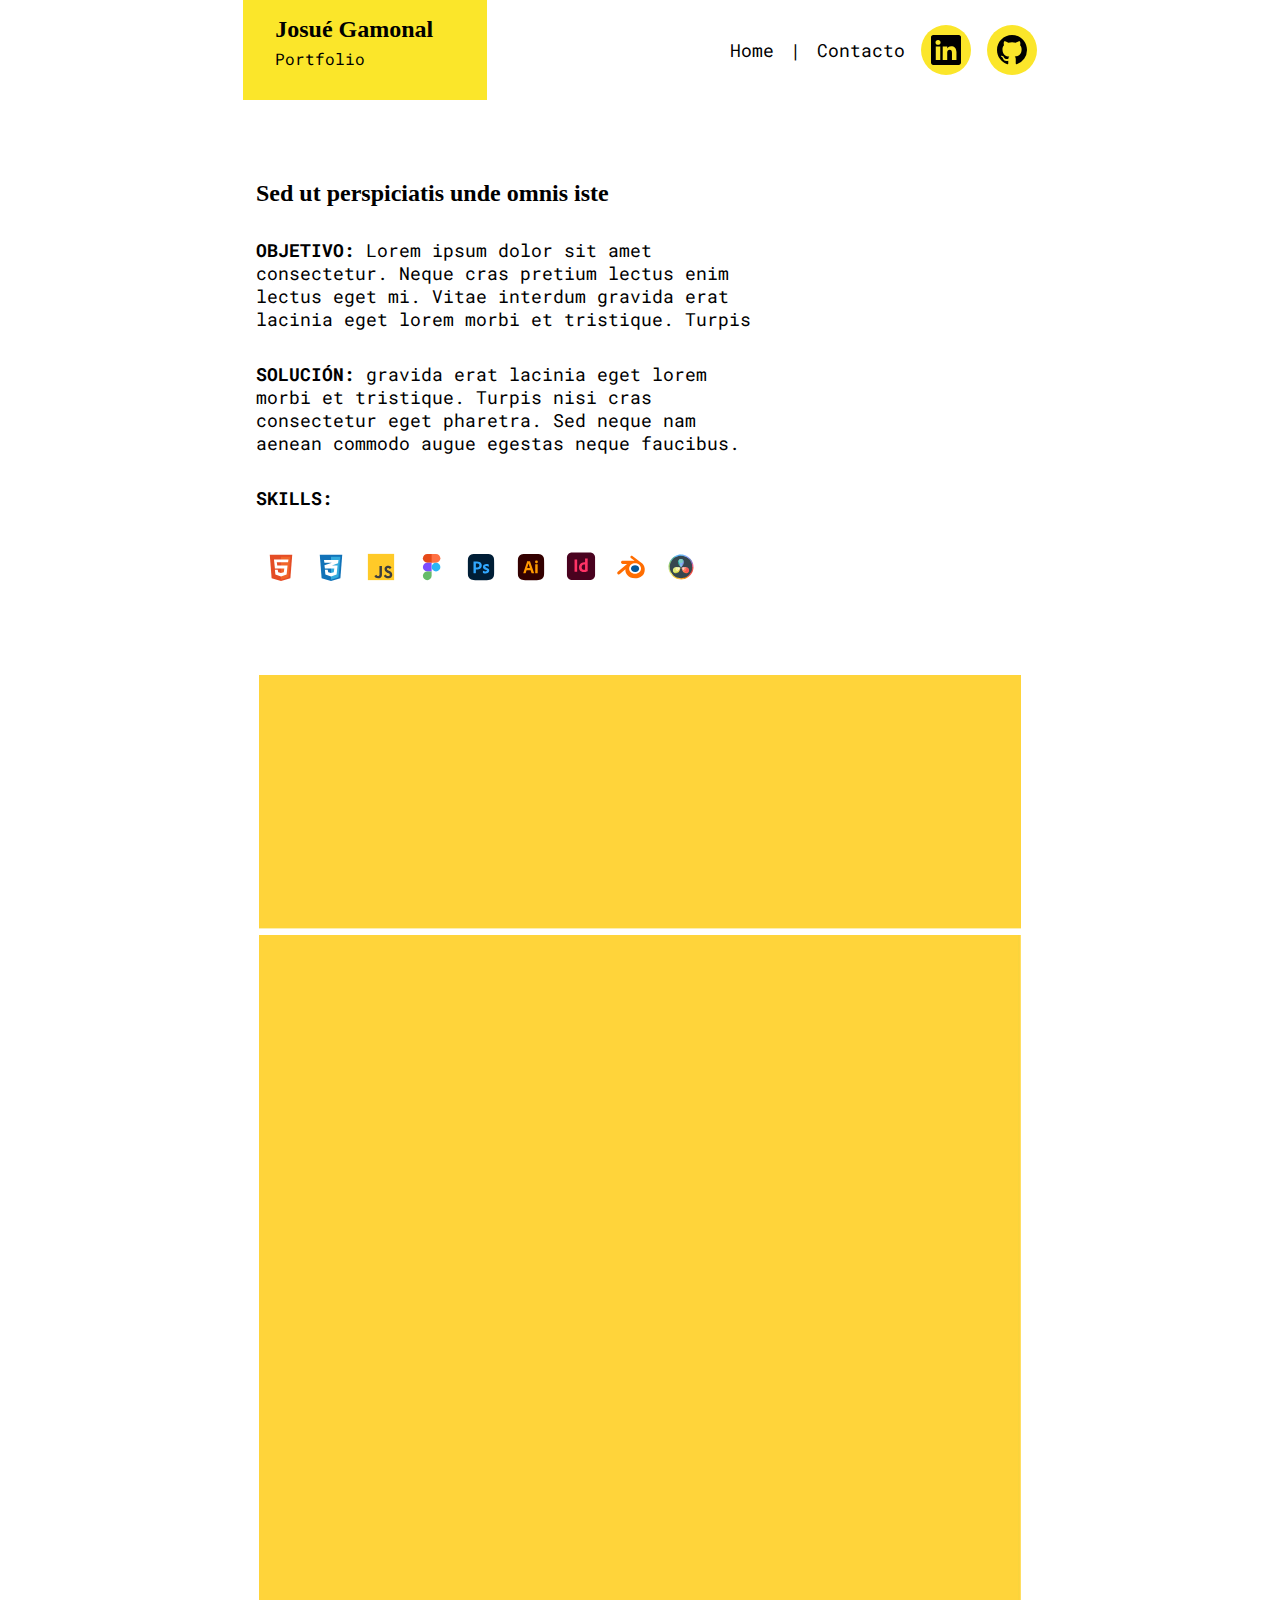
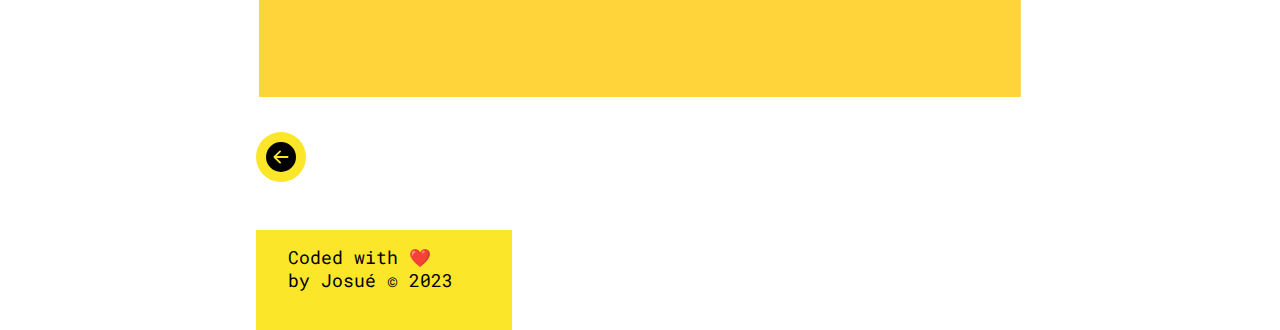
==== paginas-proyectos/proyecto-avon.html @ 374e3bc2 "Add files via upload" ====
<!DOCTYPE html>
<html lang="en">
<head>
	<meta charset="UTF-8">
	<meta name="viewport" content="width=device-width, initial-scale=1.0">
	<title>AVON</title>
	<meta name='robots' content='noindex,nofollow' />
	<link rel="preconnect" href="https://fonts.googleapis.com">
	<link rel="preconnect" href="https://fonts.gstatic.com" crossorigin>
	<link href="https://fonts.googleapis.com/css2?family=Permanent+Marker&family=Roboto+Mono:wght@100;400;700&display=swap" rel="stylesheet">
	<link rel="stylesheet" href="../style.css">
</head>
<body>
	<nav class="navegacion">
		<div class="container" id="navbar">
			<div class="logo">
				<h3>Josué Gamonal</h3>
				<p class="subtitle">Portfolio</p>
			</div>
			<div class="enlaces">
				<div class="contacto">
					<a href="../index.html"><p class="nav-contact">Home</p></a>
				</div>
				<div class="contacto">
					<p class="nav-contact-pipe">|</p>
				</div>
				<div class="contacto">
					<a href="mailto:josue.gamonal@gmail.com"><p class="nav-contact">Contacto</p></a>
				</div>
				<a href="https://www.linkedin.com/in/josue-gamonal-lopez/" target="_blank">
					<div class="icon">
					<img class="icon-svg" src="../images/icons/linkedin.svg" alt="Linkedin">
					</div>
				</a>
				<a href="https://github.com/josuegamonal" target="_blank">
					<div class="icon">
						<img class="icon-svg" src="../images/icons/github.svg" alt="Github">
					</div>
				</a>
			</div>
			<div class="social">

			</div>
		</div>
	</nav>


	<section class="proyecto">
		<div class="container">
			<div class="main-text">
				<h3>Sed ut perspiciatis unde omnis iste</h1>
				<p><strong>OBJETIVO:</strong> Lorem ipsum dolor sit amet consectetur. Neque cras pretium lectus enim lectus eget mi. Vitae interdum gravida erat lacinia eget lorem morbi et tristique. Turpis</p>
				<p><strong>SOLUCIÓN:</strong> gravida erat lacinia eget lorem morbi et tristique. Turpis nisi cras consectetur eget pharetra. Sed neque nam aenean commodo augue egestas neque faucibus.</p>
				<p><strong>SKILLS:</strong></p>

				<div class="skills">
					<div class="icon-skills" title="HTML">
						<img class="icon-svg" src="../images/iconos-color/html-5-svgrepo-com.svg" alt="HTML">
					</div>
					<div class="icon-skills" title="CSS">
						<img class="icon-svg" src="../images/iconos-color/css-3-svgrepo-com.svg" alt="CSS">
					</div>
					<div class="icon-skills" title="JavaScript">
						<img class="icon-svg" src="../images/iconos-color/js-svgrepo-com.svg" alt="JavaScript">
					</div>
					<div class="icon-skills" title="Figma">
						<img class="icon-svg" src="../images/iconos-color/icons8-figma.svg" alt="Figma">
					</div>
					<div class="icon-skills" title="Photoshop">
						<img class="icon-svg" src="../images/iconos-color/adobe-photoshop-svgrepo-com.svg" alt="Photoshop">
					</div>
					<div class="icon-skills" title="Illustrator">
						<img class="icon-svg" src="../images/iconos-color/adobe-illustrator-svgrepo-com.svg" alt="Illustrator">
					</div>
					<div class="icon-skills" title="InDesign">
						<img class="icon-svg" src="../images/iconos-color/adobe-indesign-seeklogo.com.svg" alt="InDesign">
					</div>
					<div class="icon-skills" title="Blender">
						<img class="icon-svg" src="../images/iconos-color/icons8-blender-3d.svg" alt="Blender">
					</div>
					<div class="icon-skills" title="DaVinciResolve">
						<img class="icon-svg" src="../images/iconos-color/icons8-davinci-resolve-144.svg" alt="DaVinci Resolve">
					</div>
				</div>
			</div>
		</div>
	</section>


	<section class="imagenes-trabajos">
		<div class="container" id="projects-pagina">
			<div class="trabajos trabajo-alargado"><img class="img-trabajos" src="../img-prueba5.jpg" alt=""></div>
			<div class="trabajos trabajo-cuadrado"><img class="img-trabajos" src="../img-prueba4.jpg" alt="Thermomix Campaign"></div>
		</div>
		<div class="main-volver">
			<div class="icon more trabajo-1 volver">
				<img class="icon-svg" src="../images/icons/arrow-left-circle-fill.svg" alt="Volver">
			</div>
		</div>

	</section>
	<footer>
		<div class="container" id="navbar">
			<div class="logo">
				<p class="nav-contact">Coded with ❤️ <br> by Josué © 2023</p>
			</div>
		</footer>

	<script src="paginas.js"></script>
</body>
</html>
---- style.css ----
* {
	padding: 0px;
	margin: 0px;
}

a {
	text-decoration: none;
	color: black;
}

a:hover {
	text-decoration: none;
	color: #D9D9D9;
}

a:visited {
	text-decoration: none;
}

h1 {
	font-family: 'Permanent Marker', cursive;
	font-size: 3rem;
	line-height: 3.5rem;
}

h3 {
	font-family: 'Permanent Marker', cursive;
	font-size: 1.5rem;
}

img {
	width: 100%;
}

p {
	font-family: 'Roboto Mono', monospace;
	font-size: 1.1rem;
	margin-top: 2rem;
}

ul {
	font-family: 'Roboto Mono', monospace;
	font-size: 1.1rem;
	margin-top: 2rem;
	list-style-type: square;
	margin-left: 1rem;
}

li {
	margin-bottom: 1rem;
}

section {
	margin-top: 5rem;
}

footer {
	margin-top: 3rem;
}

.container {
	width: 100%;
	display: grid;
	grid-template-columns: 1fr 1fr 1fr 1fr 1fr;
	grid-template-rows: 1fr;
}

.contacto {
	display: flex;
	align-items: center;
}

.container-contacto {
	margin-top: 2rem;
}

#curriculum-id {
	display: none;
	margin-top: 2rem;
}

.enlaces {
	grid-column: 4/5;
	display: flex;
	align-items: center;
	justify-content: end;
	gap: 1rem;
}

.enlaces-contacto {
	grid-column: 4/5;
	display: flex;
	align-items: last baseline;
	justify-content: space-evenly;
	gap: 1rem;
}

.experiencia {
	grid-column: 2/5;
	display: block;
	align-items: center;
	justify-content: center;
}

.icon {
	background-color: #FBE62A;
	width: 50px;
	height: 50px;
	border-radius: 50%;
	display: flex;
	align-items: center;
	justify-content: center;

}

.icon:hover {
	background-color: #D9D9D9;
	cursor: pointer;
}


.icon-skills {
	width: 50px;
	height: 50px;
	display: flex;
	align-items: center;
	justify-content: center;
}

.icon-svg {
	width: 30px;
}

.icon-habilidad {
	width: 75px;
}

.img-trabajos {
	height: 100%;
	padding: 0px;
	margin: 0px;
	object-fit: cover
}

.logo {
	padding: 1rem 2rem;
	background-color: #FBE62A;
	grid-column: 2/3;
}

.main-text {
	grid-column: 2/4;
}

.main-volver {
	display: grid;
	grid-template-columns: 1fr 1fr 1fr 1fr 1fr; 
}

.more {
	margin-top: 2rem;
}

.nav-contact {
	margin-top: 0px;
}

.nav-contact-pipe {
	margin-top: 0px;
}

.nombre-trabajo {
	display: none;
	padding: 2rem;
	text-align: center;
	vertical-align: middle;
}

/*.nav-contact:hover {
	color: #D9D9D9;
	cursor: pointer;
}*/

.selfie {
	grid-column: 4/5;
}

.selfie-movil {
	display: none;
}

.skills {
	display: inline-flex;
	margin-top: 2rem;
}

.skill-container {
	margin-top: 1rem;
	padding: 1rem;
	background-color: #FBE62A;

}

.subtitle {
	font-family: 'Roboto Mono', monospace;
	font-size: 1rem;
	margin-top: 0.3rem;
}

.trabajos {
	background-color: #FBE62A;
}

.trabajos {
	border: none;
	margin: 3px;
	display: grid;
	justify-content: center;
	align-items: center;
}

.trabajos:hover {
	cursor: pointer;
}

.trabajo-1{
	grid-column: 2/3;
}

.trabajo-2{
	grid-column: 3/4;
	grid-row: span 2;
}

.trabajo-3{
	grid-column: 4/5;
}

.trabajo-4{
	grid-column: 2/3;
}

.trabajo-5{
	grid-column: 4/5;
}

.trabajo-6{
	grid-column: 2/4;
}

.trabajo-7{
	grid-column: 4/5;
	grid-row: span 4;
}

.trabajo-8{
	grid-column: 2/3;
}

.trabajo-9{
	grid-column: 3/4;
}

.trabajo-alargado {
	grid-column: 2/5;
	grid-row: span 1;
}

.trabajo-cuadrado {
	grid-column: 2/5;
	grid-row: span 2;
}


.text-portfolio {
	grid-column: 2/4;
}

.titulo-h3 {
	background-color: #FBE62A;
	grid-column: 2/3;
}

.vacio {
	background-color: #FBE62A;
	grid-column: 1/1;
}

#navbar {
	height: 100px;
}

#projects{
	margin-top: 3rem;
	width: 100%;
	display: grid;
	grid-template-columns: 1fr 1fr 1fr 1fr 1fr;
	grid-template-rows: 1fr 1fr 1fr 1fr;
}

#projects-pagina{
	margin-top: 3rem;
	width: 100%;
	display: grid;
	grid-template-columns: 1fr 1fr 1fr 1fr 1fr;
}

#experiencia {
	gap: 5px;
}

.h3-trabajos {
	display: none; /* Hide the <h3> by default */
	color: black;
	text-align: center;
	vertical-align: middle;
}

#h3-avon {
	display: none; /* Hide the <h3> by default */
	color: black;
	padding: 2rem;
	text-align: center;
	vertical-align: middle;
	grid-column: 2/4;
}



#img-avon {
	width: 100%; /* La imagen ocupará el 100% del ancho del div */
	height: 100%; /* La imagen ocupará el 100% de la altura del div */
	object-fit: cover; /* Mantiene la relación de aspecto de la imagen y la ajusta al div */
  }



  @media (max-width: 900px) {
	* {
		padding: 0px;
		margin: 5px;
	}
	
	.container {
		width: 100%;
		display: inline-block;
	}

	.selfie {
		display: none;
	}

	.selfie-movil {
		display: flex;
		width: 65%;
	}
	
	
	.enlaces {
		display: flex;
		align-items: center;
		justify-content: center;
		gap: 0.5rem;
	}

	.enlaces-contacto {
		align-items: last baseline;
		justify-content: left;
		gap: 0.5rem;
	}
	
	

	h1 {
		font-family: 'Permanent Marker', cursive;
		font-size: 2rem;
		line-height: 1.7rem;
	}
	
	h3 {
		font-family: 'Permanent Marker', cursive;
		font-size: 1rem;
	}
	
	p {
		font-family: 'Roboto Mono', monospace;
		font-size: 0.8rem;
		margin-top: 2rem;
	}

	.main-volver {
		display: block;
	}
	

	section {
		margin-top: 2rem;
	}

  }


  @media (max-width: 600px) {
	* {
		padding: 0px;
		margin: 5px;
	}
	
	.container {
		width: 100%;
		display: inline-block;
	}

	.selfie {
		display: none;
	}

	.selfie-movil {
		display: block;
	}
	
	
	.enlaces {
		display: flex;
		align-items: center;
		justify-content: center;
		gap: 0.5rem;
	}

	.enlaces-contacto {
		align-items: last baseline;
		justify-content: left;
		gap: 0.5rem;
	}
	
	

	h1 {
		font-family: 'Permanent Marker', cursive;
		font-size: 2rem;
		line-height: 1.7rem;
	}
	
	h3 {
		font-family: 'Permanent Marker', cursive;
		font-size: 1rem;
	}
	
	p {
		font-family: 'Roboto Mono', monospace;
		font-size: 0.8rem;
		margin-top: 2rem;
	}

	.main-volver {
		display: block;
	}
	

	section {
		margin-top: 2rem;
	}
	

	#projects{
		margin-top: 3rem;
		width: 100%;
		display: block;
		grid-template-columns: 1fr 1fr 1fr 1fr 1fr;
		grid-template-rows: 1fr 1fr 1fr 1fr;
	}

	#projects-pagina{
		margin-top: 3rem;
		width: 100%;
		display: block;
	}
	
		
  }
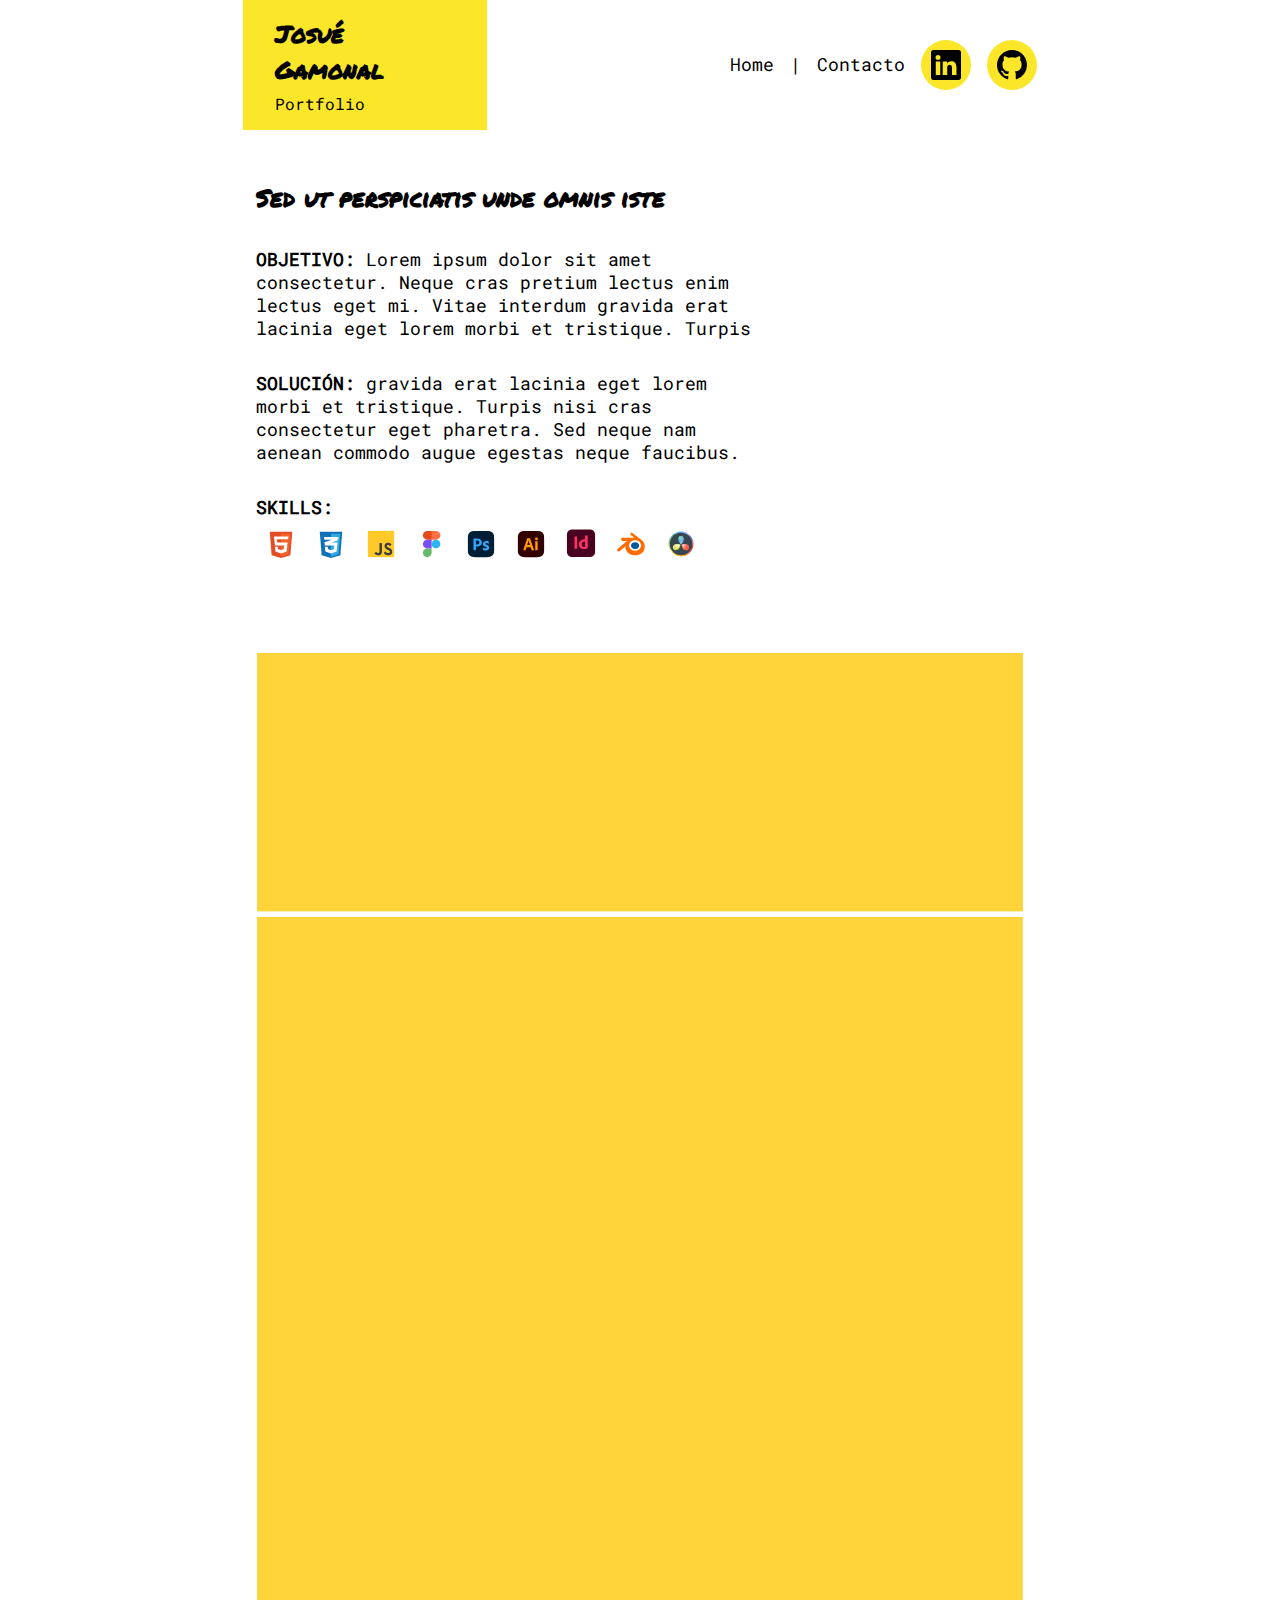
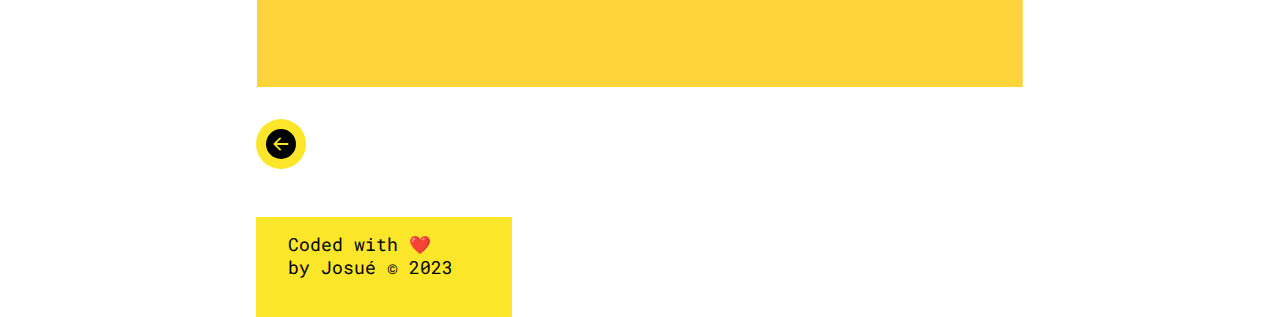
==== commit 5abdd336: "v4" ====
--- a/paginas-proyectos/proyecto-avon.html
+++ b/paginas-proyectos/proyecto-avon.html
@@ -13,13 +13,16 @@
 <body>
 	<nav class="navegacion">
 		<div class="container" id="navbar">
-			<div class="logo">
-				<h3>Josué Gamonal</h3>
-				<p class="subtitle">Portfolio</p>
-			</div>
+			<a href="index.html " class="logo">
+				<div>
+					<h3>Josué Gamonal</h3>
+					<p class="subtitle">Portfolio</p>
+				</div>
+			</a>
+
 			<div class="enlaces">
 				<div class="contacto">
-					<a href="../index.html"><p class="nav-contact">Home</p></a>
+					<a href="index.html"><p class="nav-contact">Home</p></a>
 				</div>
 				<div class="contacto">
 					<p class="nav-contact-pipe">|</p>
@@ -27,22 +30,20 @@
 				<div class="contacto">
 					<a href="mailto:josue.gamonal@gmail.com"><p class="nav-contact">Contacto</p></a>
 				</div>
-				<a href="https://www.linkedin.com/in/josue-gamonal-lopez/" target="_blank">
-					<div class="icon">
-					<img class="icon-svg" src="../images/icons/linkedin.svg" alt="Linkedin">
-					</div>
+					<a href="https://www.linkedin.com/in/josue-gamonal-lopez/" target="_blank">
+						<div class="icon">
+							<img class="icon-svg" src="../images/icons/linkedin.svg" alt="Linkedin">
+						</div>
+					</a>
+					<a href="https://github.com/josuegamonal" target="_blank">
+						<div class="icon">
+							<img class="icon-svg" src="../images/icons/github.svg" alt="Github">
+						</div>
 				</a>
-				<a href="https://github.com/josuegamonal" target="_blank">
-					<div class="icon">
-						<img class="icon-svg" src="../images/icons/github.svg" alt="Github">
-					</div>
-				</a>
-			</div>
-			<div class="social">
-
 			</div>
 		</div>
 	</nav>
+
 
 
 	<section class="proyecto">
--- a/style.css
+++ b/style.css
@@ -1,3 +1,23 @@
+@font-face {
+	font-family: "marker";
+	src: url("fonts/PermanentMarker-Regular.ttf");
+	}
+	
+@font-face {
+	font-family: "roboto-mono";
+	src: url("fonts/RobotoMono-Regular.ttf");
+}
+	
+@font-face {
+	font-family: "roboto-mono-bold";
+	src: url("fonts/RobotoMono-Bold.ttf");
+}
+
+		
+		
+			
+
+
 * {
 	padding: 0px;
 	margin: 0px;
@@ -18,13 +38,13 @@
 }
 
 h1 {
-	font-family: 'Permanent Marker', cursive;
+	font-family: 'marker';
 	font-size: 3rem;
 	line-height: 3.5rem;
 }
 
 h3 {
-	font-family: 'Permanent Marker', cursive;
+	font-family: 'marker';
 	font-size: 1.5rem;
 }
 
@@ -33,13 +53,13 @@
 }
 
 p {
-	font-family: 'Roboto Mono', monospace;
+	font-family: 'roboto-mono';
 	font-size: 1.1rem;
 	margin-top: 2rem;
 }
 
 ul {
-	font-family: 'Roboto Mono', monospace;
+	font-family: 'roboto-mono';
 	font-size: 1.1rem;
 	margin-top: 2rem;
 	list-style-type: square;
@@ -123,8 +143,8 @@
 	width: 50px;
 	height: 50px;
 	display: flex;
-	align-items: center;
 	justify-content: center;
+
 }
 
 .icon-svg {
@@ -139,7 +159,11 @@
 	height: 100%;
 	padding: 0px;
 	margin: 0px;
-	object-fit: cover
+	object-fit: fill;
+}
+
+.img-special {
+	object-fit: fill;
 }
 
 .logo {
@@ -148,13 +172,17 @@
 	grid-column: 2/3;
 }
 
+.logo:hover {
+	color: black;
+}
+
 .main-text {
 	grid-column: 2/4;
 }
 
 .main-volver {
 	display: grid;
-	grid-template-columns: 1fr 1fr 1fr 1fr 1fr; 
+	grid-template-columns: 1fr 1fr 1fr 1fr 1fr;
 }
 
 .more {
@@ -191,7 +219,6 @@
 
 .skills {
 	display: inline-flex;
-	margin-top: 2rem;
 }
 
 .skill-container {
@@ -202,21 +229,14 @@
 }
 
 .subtitle {
-	font-family: 'Roboto Mono', monospace;
+	font-family: 'roboto-mono';
 	font-size: 1rem;
 	margin-top: 0.3rem;
 }
 
+
 .trabajos {
-	background-color: #FBE62A;
-}
-
-.trabajos {
-	border: none;
-	margin: 3px;
-	display: grid;
-	justify-content: center;
-	align-items: center;
+	height: 100%;
 }
 
 .trabajos:hover {
@@ -250,7 +270,7 @@
 
 .trabajo-7{
 	grid-column: 4/5;
-	grid-row: span 4;
+	grid-row: span 2;
 }
 
 .trabajo-8{
@@ -296,13 +316,15 @@
 	display: grid;
 	grid-template-columns: 1fr 1fr 1fr 1fr 1fr;
 	grid-template-rows: 1fr 1fr 1fr 1fr;
+	gap: 5px;
 }
 
 #projects-pagina{
-	margin-top: 3rem;
+	margin-top: 2rem;
 	width: 100%;
 	display: grid;
 	grid-template-columns: 1fr 1fr 1fr 1fr 1fr;
+	gap: 5px;
 }
 
 #experiencia {
@@ -315,6 +337,11 @@
 	text-align: center;
 	vertical-align: middle;
 }
+
+.image-sus {
+	display: none; /* Hide the <h3> by default */
+}
+
 
 #h3-avon {
 	display: none; /* Hide the <h3> by default */
@@ -335,12 +362,7 @@
 
 
 
-  @media (max-width: 900px) {
-	* {
-		padding: 0px;
-		margin: 5px;
-	}
-	
+@media (max-width: 900px) {
 	.container {
 		width: 100%;
 		display: inline-block;
@@ -351,39 +373,57 @@
 	}
 
 	.selfie-movil {
-		display: flex;
-		width: 65%;
-	}
-	
-	
+		display: block;
+	}
+
+
 	.enlaces {
 		display: flex;
 		align-items: center;
 		justify-content: center;
 		gap: 0.5rem;
+		margin-top: 1rem;
 	}
 
 	.enlaces-contacto {
 		align-items: last baseline;
 		justify-content: left;
 		gap: 0.5rem;
-	}
-	
-	
+		margin-top: 1rem;
+	}
+
+	.icon{
+		width: 30px;
+		height: 30px;
+
+	}
+
+	.icon-svg {
+		width: 17px;
+	}
+
+
+	section, footer, nav {
+	margin: 5px;
+	}
+
+	footer {
+		margin-top: 2rem;
+	}
 
 	h1 {
-		font-family: 'Permanent Marker', cursive;
+		font-family: 'marker';
 		font-size: 2rem;
 		line-height: 1.7rem;
 	}
-	
+
 	h3 {
-		font-family: 'Permanent Marker', cursive;
-		font-size: 1rem;
-	}
-	
+		font-family: 'marker';
+		font-size: 1.5rem;
+	}
+
 	p {
-		font-family: 'Roboto Mono', monospace;
+		font-family: 'roboto-mono';
 		font-size: 0.8rem;
 		margin-top: 2rem;
 	}
@@ -391,21 +431,51 @@
 	.main-volver {
 		display: block;
 	}
-	
+
 
 	section {
 		margin-top: 2rem;
 	}
 
-  }
-
-
-  @media (max-width: 600px) {
-	* {
-		padding: 0px;
-		margin: 5px;
-	}
-	
+	.titulo-h3 {
+		display: block;
+		padding-left: 1rem;
+	}
+
+	.logo {
+		padding: 1rem 1rem;
+		background-color: #FBE62A;
+	}
+
+
+	#projects{
+		width: 100%;
+		gap: 5px;
+		display: flex;
+		flex-direction: column;
+	}
+
+	#projects-pagina{
+		margin-top: 3rem;
+		width: 100%;
+		display: block;
+	}
+
+	.more {
+		margin-top: 1rem;
+	}
+
+	.center {
+		display: block;
+		margin-left: auto;
+		margin-right: auto;
+		width: 70%;
+	}
+
+}
+
+
+@media (max-width: 600px) {
 	.container {
 		width: 100%;
 		display: inline-block;
@@ -418,36 +488,55 @@
 	.selfie-movil {
 		display: block;
 	}
-	
-	
+
+
 	.enlaces {
 		display: flex;
 		align-items: center;
 		justify-content: center;
 		gap: 0.5rem;
+		margin-top: 1rem;
 	}
 
 	.enlaces-contacto {
 		align-items: last baseline;
 		justify-content: left;
 		gap: 0.5rem;
-	}
-	
-	
+		margin-top: 1rem;
+	}
+
+	.icon{
+		width: 30px;
+		height: 30px;
+
+	}
+
+	.icon-svg {
+		width: 17px;
+	}
+
+
+	section, footer, nav {
+	margin: 5px;
+	}
+
+	footer {
+		margin-top: 2rem;
+	}
 
 	h1 {
-		font-family: 'Permanent Marker', cursive;
+		font-family: 'marker';
 		font-size: 2rem;
 		line-height: 1.7rem;
 	}
-	
+
 	h3 {
-		font-family: 'Permanent Marker', cursive;
-		font-size: 1rem;
-	}
-	
+		font-family: 'marker';
+		font-size: 1.5rem;
+	}
+
 	p {
-		font-family: 'Roboto Mono', monospace;
+		font-family: 'roboto-mono';
 		font-size: 0.8rem;
 		margin-top: 2rem;
 	}
@@ -455,19 +544,28 @@
 	.main-volver {
 		display: block;
 	}
-	
+
 
 	section {
 		margin-top: 2rem;
 	}
-	
+
+	.titulo-h3 {
+		display: block;
+		padding-left: 1rem;
+	}
+
+	.logo {
+		padding: 1rem 1rem;
+		background-color: #FBE62A;
+	}
+
 
 	#projects{
-		margin-top: 3rem;
 		width: 100%;
-		display: block;
-		grid-template-columns: 1fr 1fr 1fr 1fr 1fr;
-		grid-template-rows: 1fr 1fr 1fr 1fr;
+		gap: 5px;
+		display: flex;
+		flex-direction: column;
 	}
 
 	#projects-pagina{
@@ -475,7 +573,15 @@
 		width: 100%;
 		display: block;
 	}
-	
-		
-  }
-  +
+	.more {
+		margin-top: 1rem;
+	}
+
+	.center {
+		display: block;
+		margin-left: auto;
+		margin-right: auto;
+		width: 70%;
+}
+}
